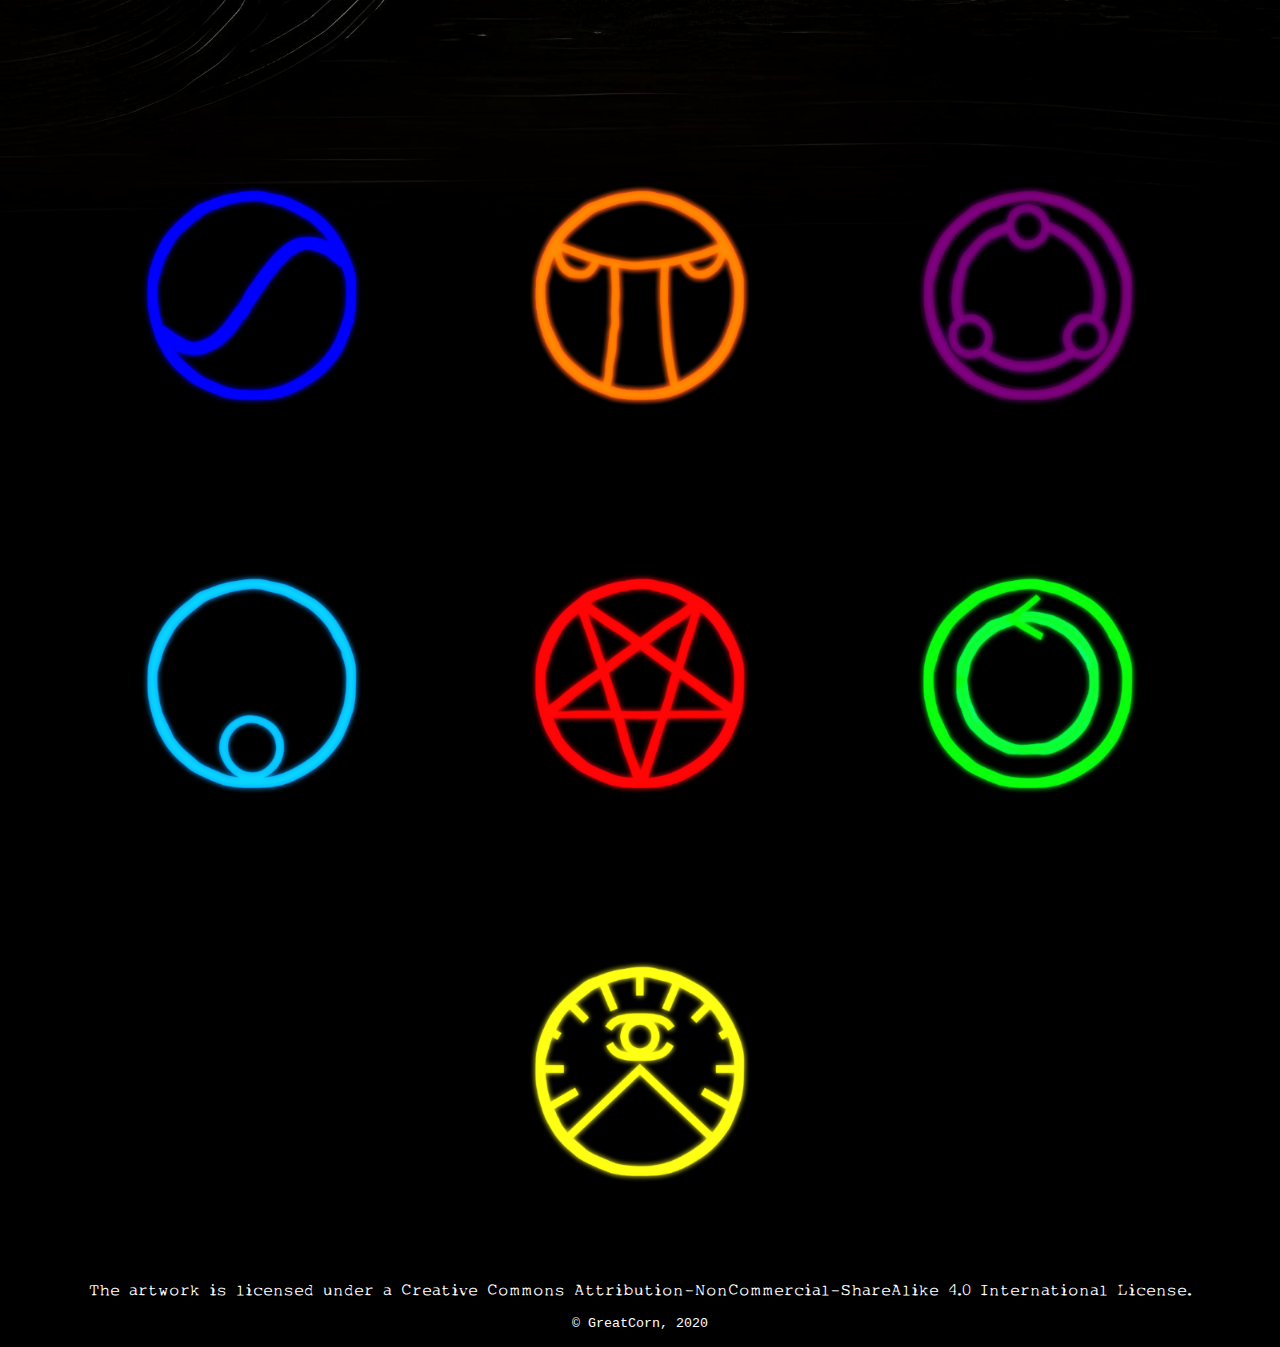
==== peccatorum/index.html @ 223123f0 "Add files via upload" ====
<HTML>
<HEAD>
	<META name="viewport" content="width=device-width, initial-scale=1">
	<TITLE>Peccatorum</TITLE>
	<STYLE>
		BODY{
			background-color: #000;
			background-image: url('bg.png');
			background-repeat: repeat-x;
			padding-top: 96px;
		}
		.symbol{
			transform: scale(0.8);
			transition: transform 0.5s ease;
			cursor: pointer;
			max-width: 100%;
		}
		.symbol:hover{
			transform: scale(1);
		}
		.symbols{
			display: block;
			width: fit-content;
			margin-left: auto;
			margin-right: auto;
		}
		@font-face {
			font-family: "MyType";
			src: url("mytype.ttf");
			src: url("mytype.woff");
		}
		P{
			color: #fff;
			font-family: 'MyType';
			text-align: center;
		}
		.modal{
			display: none;
			position: fixed;
			left: 0;
			top: 0;
			width: 100%;
			height: 100%;
			background-color: rgb(0,0,0);
			background-color: rgba(64,64,64,0.6);
			overflow: auto;
			z-index: 1;
			cursor: pointer;
			text-align: center;
		}
		.modal-content {
			vertical-align:middle;
			max-height: 94%;
			margin: auto;
			z-index: 2;
			box-shadow: 0 0 12px #000;
		}
		.helper { 
			display: inline-block;
			height: 100%;
			vertical-align: middle;
		}
		SMALL{
			color: #fff;
			font-family: Courier;
			text-align: center;
		}
	</STYLE>
	<SCRIPT>
		function OpenImage(imgstr){
			document.getElementById('modalImg').style.display = "block";
			document.getElementById('modalContent').src = imgstr+'.jpg';
			//window.open(imgstr+'.jpg', "_blank");
		}
	</SCRIPT>
	<link rel="shortcut icon" href="favicon.png">
</HEAD>
<BODY>
	<DIV id='modalImg' class=modal onclick='style.display = "none"'>
		<span class=helper></span><img class='modal-content' id='modalContent' src='Lust.jpg' onclick='window.open(this.src, "_blank");'>
	</DIV>
	<DIV class=symbols>
		<IMG class=symbol src='lust.png' onclick='OpenImage("Lust")'>
		<IMG class=symbol src='gluttony.png' onclick='OpenImage("Gluttony")'>
		<IMG class=symbol src='greed.png' onclick='OpenImage("Greed")'>
	</DIV>
	<DIV class=symbols>
		<IMG class=symbol src='sloth.png' onclick='OpenImage("Sloth")'>
		<IMG class=symbol src='wrath.png' onclick='OpenImage("Wrath")'>
		<IMG class=symbol src='envy.png' onclick='OpenImage("Envy")'>
	</DIV>
	<DIV class=symbols>	
		<IMG class=symbol src='pride.png' onclick='OpenImage("Pride")'>
	</DIV>
	<P>The artwork is licensed under a Creative Commons Attribution-NonCommercial-ShareAlike 4.0 International License.</P>
	<P><small>© GreatCorn, 2020</small></P>
</BODY>
</HTML>
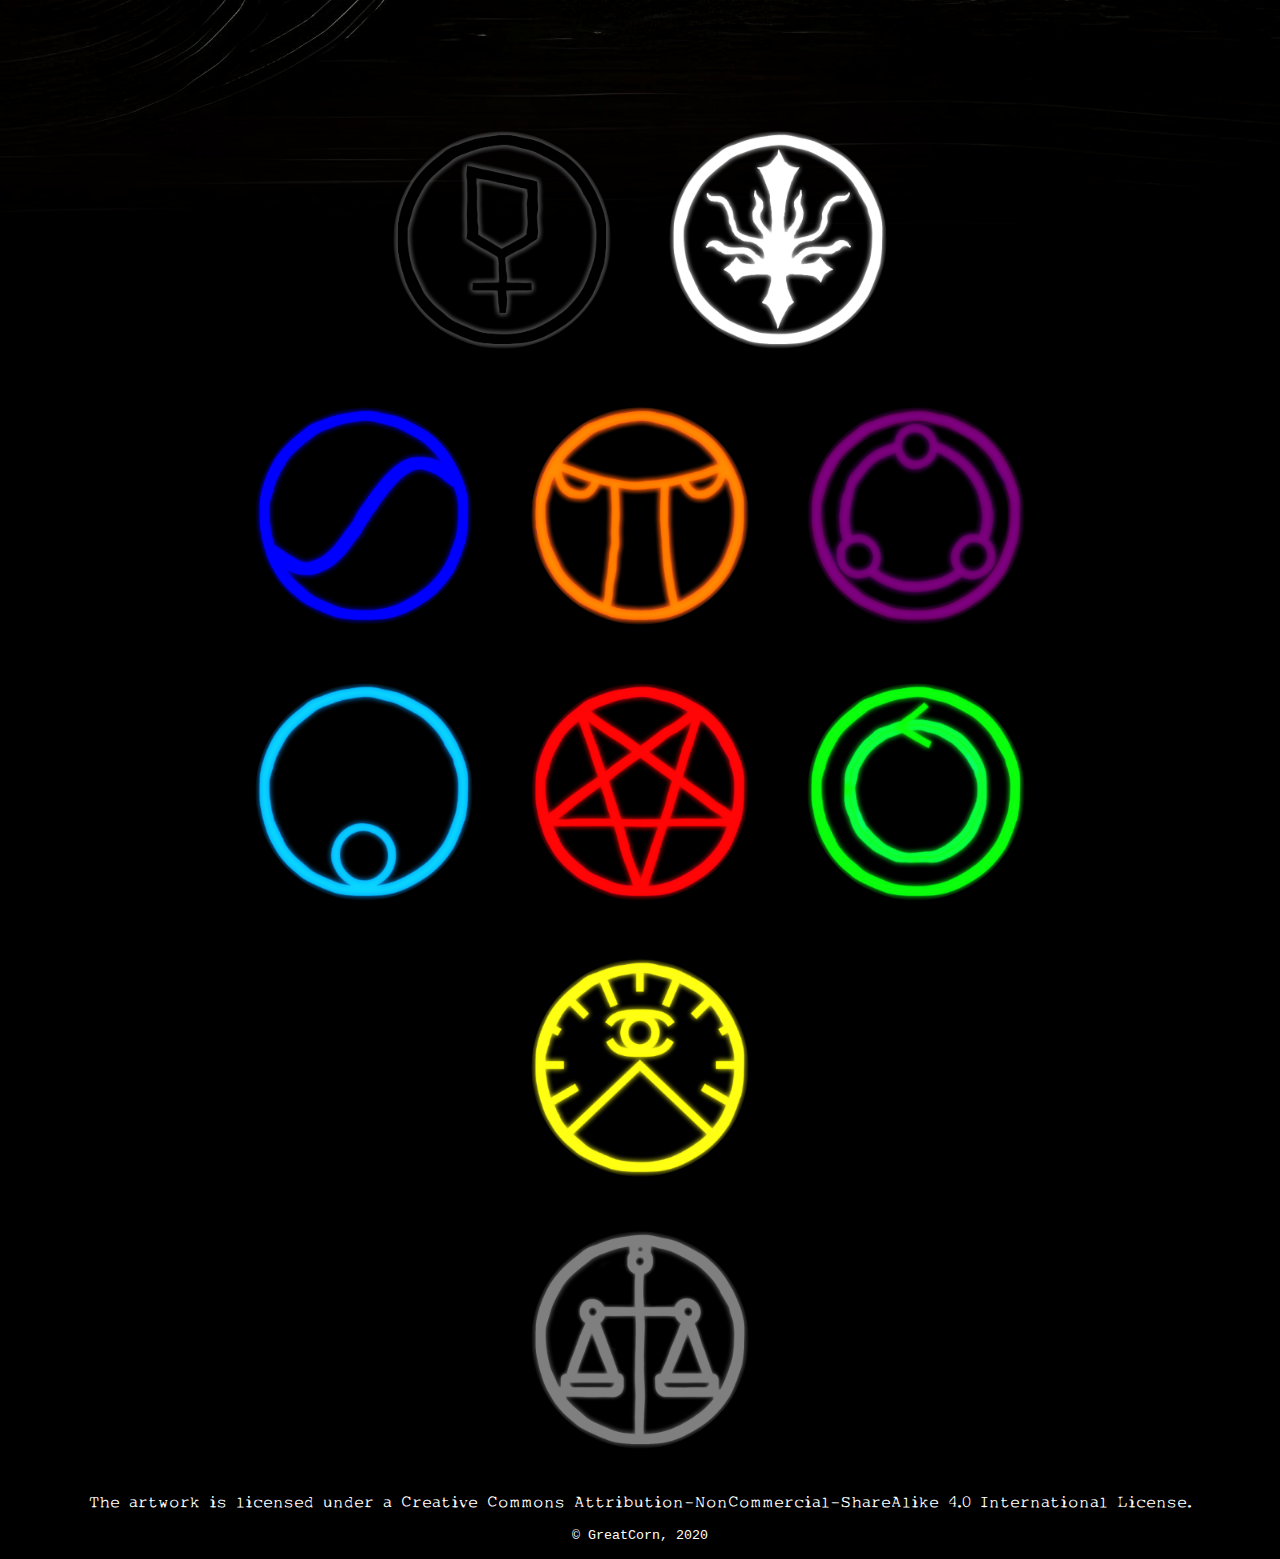
==== commit 7e39d2a3: "Add files via upload" ====
--- a/peccatorum/index.html
+++ b/peccatorum/index.html
@@ -11,18 +11,50 @@
 		}
 		.symbol{
 			transform: scale(0.8);
-			transition: transform 0.5s ease;
+			transition: transform 0.5s ease, box-shadow 0.8s ease;
 			cursor: pointer;
+			border-radius: 100%;
 			max-width: 100%;
 		}
 		.symbol:hover{
 			transform: scale(1);
+		}
+		.sAcheron:hover{
+			box-shadow: inset 0 0 64px #000, 0 0 40px #000;
+		}
+		.sLimbo:hover{
+			box-shadow: inset 0 0 64px #FFF, 0 0 40px #FFF;
+		}
+		.sLust:hover{
+			box-shadow: inset 0 0 64px #0000FF, 0 0 40px #0000FF;
+		}
+		.sGluttony:hover{
+			box-shadow: inset 0 0 64px #FF8400, 0 0 40px #FF8400;
+		}
+		.sGreed:hover{
+			box-shadow: inset 0 0 64px #7D007E, 0 0 40px #7D007E;
+		}
+		.sSloth:hover{
+			box-shadow: inset 0 0 64px #09D4FF, 0 0 40px #09D4FF;
+		}
+		.sWrath:hover{
+			box-shadow: inset 0 0 64px #FF0000, 0 0 40px #FF0000;
+		}
+		.sEnvy:hover{
+			box-shadow: inset 0 0 64px #0CFF2A, 0 0 40px #0CFF2A;
+		}
+		.sPride:hover{
+			box-shadow: inset 0 0 64px #FFFF14, 0 0 40px #FFFF14;
+		}
+		.sCocytus:hover{
+			box-shadow: inset 0 0 64px #7F7F7F, 0 0 40px #7F7F7F;
 		}
 		.symbols{
 			display: block;
 			width: fit-content;
 			margin-left: auto;
 			margin-right: auto;
+			text-align: center;
 		}
 		@font-face {
 			font-family: "MyType";
@@ -51,6 +83,7 @@
 		.modal-content {
 			vertical-align:middle;
 			max-height: 94%;
+			max-width: 94%;
 			margin: auto;
 			z-index: 2;
 			box-shadow: 0 0 12px #000;
@@ -77,20 +110,27 @@
 </HEAD>
 <BODY>
 	<DIV id='modalImg' class=modal onclick='style.display = "none"'>
-		<span class=helper></span><img class='modal-content' id='modalContent' src='Lust.jpg' onclick='window.open(this.src, "_blank");'>
+		<span class=helper></span><img class='modal-content' id='modalContent' onclick='window.open(this.src, "_blank");'>
 	</DIV>
 	<DIV class=symbols>
-		<IMG class=symbol src='lust.png' onclick='OpenImage("Lust")'>
-		<IMG class=symbol src='gluttony.png' onclick='OpenImage("Gluttony")'>
-		<IMG class=symbol src='greed.png' onclick='OpenImage("Greed")'>
+		<IMG class='symbol sAcheron' src='acheron.png' onclick='OpenImage("Acheron")'>
+		<IMG class='symbol sLimbo' src='limbo.png' onclick='OpenImage("Limbo")'>
 	</DIV>
 	<DIV class=symbols>
-		<IMG class=symbol src='sloth.png' onclick='OpenImage("Sloth")'>
-		<IMG class=symbol src='wrath.png' onclick='OpenImage("Wrath")'>
-		<IMG class=symbol src='envy.png' onclick='OpenImage("Envy")'>
+		<IMG class='symbol sLust' src='lust.png' onclick='OpenImage("Lust")'>
+		<IMG class='symbol sGluttony' src='gluttony.png' onclick='OpenImage("Gluttony")'>
+		<IMG class='symbol sGreed' src='greed.png' onclick='OpenImage("Greed")'>
+	</DIV>
+	<DIV class=symbols>
+		<IMG class='symbol sSloth' src='sloth.png' onclick='OpenImage("Sloth")'>
+		<IMG class='symbol sWrath' src='wrath.png' onclick='OpenImage("Wrath")'>
+		<IMG class='symbol sEnvy' src='envy.png' onclick='OpenImage("Envy")'>
 	</DIV>
 	<DIV class=symbols>	
-		<IMG class=symbol src='pride.png' onclick='OpenImage("Pride")'>
+		<IMG class='symbol sPride' src='pride.png' onclick='OpenImage("Pride")'>
+	</DIV>
+	<DIV class=symbols>	
+		<IMG class='symbol sCocytus' src='cocytus.png' onclick='OpenImage("Cocytus")'>
 	</DIV>
 	<P>The artwork is licensed under a Creative Commons Attribution-NonCommercial-ShareAlike 4.0 International License.</P>
 	<P><small>© GreatCorn, 2020</small></P>
